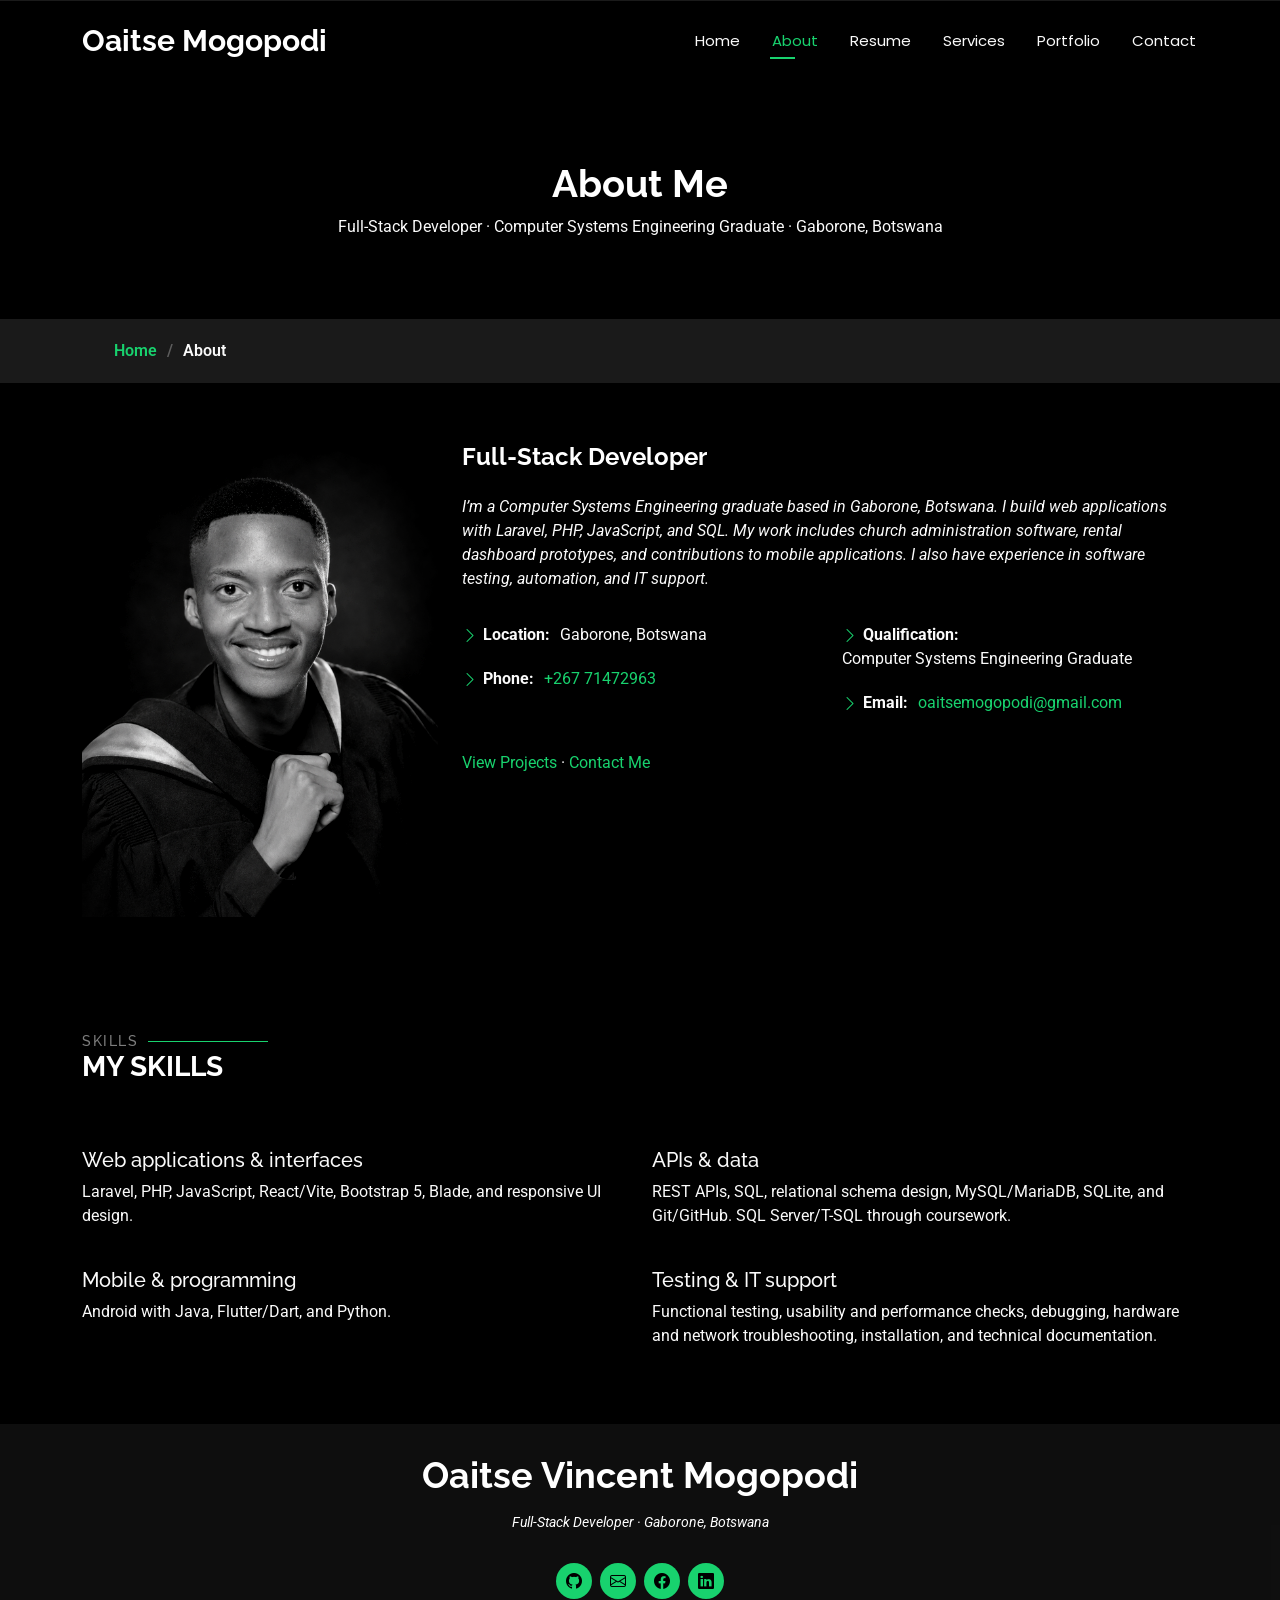
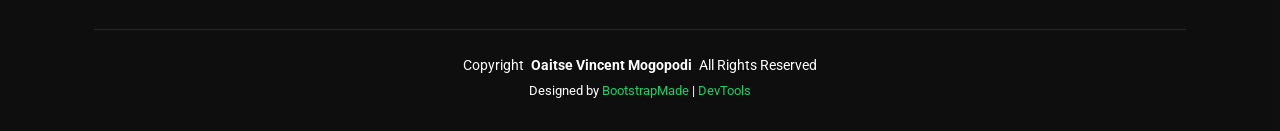
==== about.html @ 15a84e5a "first commit" ====
<!DOCTYPE html>
<html lang="en">

<head>
  <meta charset="utf-8">
  <meta content="width=device-width, initial-scale=1.0" name="viewport">
  <title>about | Oaitse Vincent Mogopodi</title>
  <meta name="description" content="Oaitse Vincent Mogopodi, Full-Stack Developer and Computer Systems Engineering Graduate in Gaborone, Botswana. Explore web applications, mobile contributions, testing, automation, and IT support.">
  <meta property="og:title" content="Oaitse Vincent Mogopodi | Full-Stack Developer">
  <meta property="og:type" content="website">

  <!-- Favicons -->
  <link href="assets/img/favicon.png" rel="icon">
  <link href="assets/img/apple-touch-icon.png" rel="apple-touch-icon">

  <!-- Fonts -->
  <link href="https://fonts.googleapis.com" rel="preconnect">
  <link href="https://fonts.gstatic.com" rel="preconnect" crossorigin>
  <link href="https://fonts.googleapis.com/css2?family=Roboto:ital,wght@0,100;0,300;0,400;0,500;0,700;0,900;1,100;1,300;1,400;1,500;1,700;1,900&family=Poppins:ital,wght@0,100;0,200;0,300;0,400;0,500;0,600;0,700;0,800;0,900;1,100;1,200;1,300;1,400;1,500;1,600;1,700;1,800;1,900&family=Raleway:ital,wght@0,100;0,200;0,300;0,400;0,500;0,600;0,700;0,800;0,900;1,100;1,200;1,300;1,400;1,500;1,600;1,700;1,800;1,900&display=swap" rel="stylesheet">

  <!-- Vendor CSS Files -->
  <link href="assets/vendor/bootstrap/css/bootstrap.min.css" rel="stylesheet">
  <link href="assets/vendor/bootstrap-icons/bootstrap-icons.css" rel="stylesheet">
  <link href="assets/vendor/aos/aos.css" rel="stylesheet">
  <link href="assets/vendor/swiper/swiper-bundle.min.css" rel="stylesheet">
  <link href="assets/vendor/glightbox/css/glightbox.min.css" rel="stylesheet">

  <!-- Main CSS File -->
  <link href="assets/css/main.css" rel="stylesheet">

  <!-- =======================================================
  * Template Name: Personal
  * Template URL: https://bootstrapmade.com/personal-free-resume-bootstrap-template/
  * Updated: Mar 05 2025 with Bootstrap v5.3.3
  * Author: BootstrapMade.com
  * License: https://bootstrapmade.com/license/
  ======================================================== -->
  <link href="assets/css/personalisation.css" rel="stylesheet">
</head>

<body class="about-page">

  <header id="header" class="header d-flex align-items-center fixed-top">
    <div class="container-fluid container-xl position-relative d-flex align-items-center justify-content-between">

      <a href="index.html" class="logo d-flex align-items-center">
        <!-- Uncomment the line below if you also wish to use an image logo -->
        <!-- <img src="assets/img/logo.webp" alt=""> -->
        <span class="sitename">Oaitse Mogopodi</span>
      </a>

      <nav id="navmenu" class="navmenu" aria-label="Main navigation">
        <ul id="main-navigation">
          <li><a href="index.html">Home</a></li>
          <li><a href="about.html" class="active">About</a></li>
          <li><a href="resume.html">Resume</a></li>
          <li><a href="services.html">Services</a></li>
          <li><a href="portfolio.html">Portfolio</a></li>
          <li><a href="contact.html">Contact</a></li>
        </ul>
        <button type="button" class="mobile-nav-toggle d-xl-none bi bi-list" aria-label="Toggle navigation" aria-expanded="false" aria-controls="main-navigation"></button>
      </nav>

    </div>
  </header>

  <main id="main" class="main" tabindex="-1">

    <!-- Page Title -->
    <div class="page-title" data-aos="fade">
      <div class="heading">
        <div class="container">
          <div class="row d-flex justify-content-center text-center">
            <div class="col-lg-8">
              <h1>About Me</h1>
              <p class="mb-0">Full-Stack Developer · Computer Systems Engineering Graduate · Gaborone, Botswana</p>
            </div>
          </div>
        </div>
      </div>
      <nav class="breadcrumbs">
        <div class="container">
          <ol>
            <li><a href="index.html">Home</a></li>
            <li class="current">About</li>
          </ol>
        </div>
      </nav>
    </div><!-- End Page Title -->

    <!-- About Section -->
    <section id="about" class="about section">
<div class="container" data-aos="fade-up" data-aos-delay="100"><div class="row gy-4 justify-content-center"><div class="col-lg-4"><img src="assets/img/oaitse-graduation.png" class="img-fluid" alt="Oaitse Vincent Mogopodi in graduation attire" width="1086" height="1448"></div><div class="col-lg-8 content"><h2>Full-Stack Developer</h2><p class="fst-italic py-3">I’m a Computer Systems Engineering graduate based in Gaborone, Botswana. I build web applications with Laravel, PHP, JavaScript, and SQL. My work includes church administration software, rental dashboard prototypes, and contributions to mobile applications. I also have experience in software testing, automation, and IT support.</p><div class="row"><div class="col-lg-6"><ul><li><i class="bi bi-chevron-right"></i><strong>Location:</strong> Gaborone, Botswana</li><li><i class="bi bi-chevron-right"></i><strong>Phone:</strong> <a href="tel:+26771472963">+267 71472963</a></li></ul></div><div class="col-lg-6"><ul><li><i class="bi bi-chevron-right"></i><strong>Qualification:</strong> Computer Systems Engineering Graduate</li><li><i class="bi bi-chevron-right"></i><strong>Email:</strong> <a href="mailto:oaitsemogopodi@gmail.com">oaitsemogopodi@gmail.com</a></li></ul></div></div><p class="py-3"><a href="portfolio.html">View Projects</a> · <a href="contact.html">Contact Me</a></p></div></div></div>
    </section><!-- /About Section -->

    <!-- Stats Section -->
    <!-- /Stats Section -->

    <!-- Skills Section -->
    <section id="skills" class="skills section">
<div class="container section-title" data-aos="fade-up"><h2>Skills</h2><div><span>My</span> <span class="description-title">Skills</span></div></div><div class="container" data-aos="fade-up" data-aos-delay="100"><div class="row skills-content gy-4"><div class="col-lg-6"><h3 class="h5">Web applications & interfaces</h3><p>Laravel, PHP, JavaScript, React/Vite, Bootstrap 5, Blade, and responsive UI design.</p></div><div class="col-lg-6"><h3 class="h5">APIs & data</h3><p>REST APIs, SQL, relational schema design, MySQL/MariaDB, SQLite, and Git/GitHub. SQL Server/T-SQL through coursework.</p></div><div class="col-lg-6"><h3 class="h5">Mobile & programming</h3><p>Android with Java, Flutter/Dart, and Python.</p></div><div class="col-lg-6"><h3 class="h5">Testing & IT support</h3><p>Functional testing, usability and performance checks, debugging, hardware and network troubleshooting, installation, and technical documentation.</p></div></div></div>
    </section><!-- /Skills Section -->

    <!-- Interests Section -->
    <!-- /Interests Section -->

    <!-- Testimonials Section -->
    <!-- /Testimonials Section -->

  </main>

  <footer id="footer" class="footer dark-background">
    <div class="container">
      <h3 class="sitename">Oaitse Vincent Mogopodi</h3>
      <p>Full-Stack Developer · Gaborone, Botswana</p>
      <div class="social-links d-flex justify-content-center"><a href="https://github.com/oaitsemogopodi" aria-label="GitHub"><i class="bi bi-github" aria-hidden="true"></i></a>
<a href="mailto:oaitsemogopodi@gmail.com" aria-label="Email Oaitse"><i class="bi bi-envelope" aria-hidden="true"></i></a>
<a href="https://www.facebook.com/oaitsetheboy.mogopodi/" aria-label="Facebook"><i class="bi bi-facebook" aria-hidden="true"></i></a>
<a href="https://www.linkedin.com/in/oaitse-vincent-mogopodi-698320246/" aria-label="LinkedIn"><i class="bi bi-linkedin" aria-hidden="true"></i></a></div>
      <div class="container">
        <div class="copyright">
          <span>Copyright</span> <strong class="px-1 sitename">Oaitse Vincent Mogopodi</strong> <span>All Rights Reserved</span>
        </div>
        <div class="credits">
          <!-- All the links in the footer should remain intact. -->
          <!-- You can delete the links only if you've purchased the pro version. -->
          <!-- Licensing information: https://bootstrapmade.com/license/ -->
          <!-- Purchase the pro version with working PHP/AJAX contact form: [buy-url] -->
          Designed by <a href="https://bootstrapmade.com/">BootstrapMade</a> | <a href="https://bootstrapmade.com/tools/">DevTools</a>
        </div>
      </div>
    </div>
  </footer>

  <!-- Scroll Top -->
  <a href="#main" aria-label="Back to top" id="scroll-top" class="scroll-top d-flex align-items-center justify-content-center"><i class="bi bi-arrow-up-short"></i></a>

  <!-- Preloader -->
  <div id="preloader"></div>

  <!-- Vendor JS Files -->
  <script src="assets/vendor/bootstrap/js/bootstrap.bundle.min.js"></script>
  <script src="assets/vendor/php-email-form/validate.js"></script>
  <script src="assets/vendor/aos/aos.js"></script>
  <script src="assets/vendor/typed.js/typed.umd.js"></script>
  <script src="assets/vendor/purecounter/purecounter_vanilla.js"></script>
  <script src="assets/vendor/waypoints/noframework.waypoints.js"></script>
  <script src="assets/vendor/swiper/swiper-bundle.min.js"></script>
  <script src="assets/vendor/glightbox/js/glightbox.min.js"></script>
  <script src="assets/vendor/imagesloaded/imagesloaded.pkgd.min.js"></script>
  <script src="assets/vendor/isotope-layout/isotope.pkgd.min.js"></script>

  <!-- Main JS File -->
  <script src="assets/js/main.js"></script>
  <script src="assets/js/personalisation.js"></script>

</body>

</html>
---- assets/css/main.css ----
/**
* Template Name: Personal
* Template URL: https://bootstrapmade.com/personal-free-resume-bootstrap-template/
* Updated: Mar 05 2025 with Bootstrap v5.3.3
* Author: BootstrapMade.com
* License: https://bootstrapmade.com/license/
*/

/*--------------------------------------------------------------
# Font & Color Variables
# Help: https://bootstrapmade.com/color-system/
--------------------------------------------------------------*/
/* Fonts */
:root {
  --default-font: "Roboto",  system-ui, -apple-system, "Segoe UI", Roboto, "Helvetica Neue", Arial, "Noto Sans", "Liberation Sans", sans-serif, "Apple Color Emoji", "Segoe UI Emoji", "Segoe UI Symbol", "Noto Color Emoji";
  --heading-font: "Raleway",  sans-serif;
  --nav-font: "Poppins",  sans-serif;
}

/* Global Colors - The following color variables are used throughout the website. Updating them here will change the color scheme of the entire website */
:root { 
  --background-color: #000000; /* Background color for the entire website, including individual sections */
  --default-color: #fafafa; /* Default color used for the majority of the text content across the entire website */
  --heading-color: #ffffff; /* Color for headings, subheadings and title throughout the website */
  --accent-color: #18d26e; /* Accent color that represents your brand on the website. It's used for buttons, links, and other elements that need to stand out */
  --surface-color: #1a1a1a; /* The surface color is used as a background of boxed elements within sections, such as cards, icon boxes, or other elements that require a visual separation from the global background. */
  --contrast-color: #000000; /* Contrast color for text, ensuring readability against backgrounds of accent, heading, or default colors. */
}

/* Nav Menu Colors - The following color variables are used specifically for the navigation menu. They are separate from the global colors to allow for more customization options */
:root {
  --nav-color: #fafafa;  /* The default color of the main navmenu links */
  --nav-hover-color: #18d26e; /* Applied to main navmenu links when they are hovered over or active */
  --nav-mobile-background-color: #1a1a1a; /* Used as the background color for mobile navigation menu */
  --nav-dropdown-background-color: #1a1a1a; /* Used as the background color for dropdown items that appear when hovering over primary navigation items */
  --nav-dropdown-color: #fafafa; /* Used for navigation links of the dropdown items in the navigation menu. */
  --nav-dropdown-hover-color: #18d26e; /* Similar to --nav-hover-color, this color is applied to dropdown navigation links when they are hovered over. */
}

/* Color Presets - These classes override global colors when applied to any section or element, providing reuse of the sam color scheme. */

.light-background {
  --background-color: #1a1a1a;
  --surface-color: #343434;
}

.dark-background {
  --background-color: rgba(15, 15, 15, 0.975);
  --default-color: #ffffff;
  --heading-color: #ffffff;
  --surface-color: #292929f9;
  --contrast-color: #000000;
}

/* Smooth scroll */
:root {
  scroll-behavior: smooth;
}

/*--------------------------------------------------------------
# General Styling & Shared Classes
--------------------------------------------------------------*/
body {
  color: var(--default-color);
  background-color: var(--background-color);
  font-family: var(--default-font);
}

a {
  color: var(--accent-color);
  text-decoration: none;
  transition: 0.3s;
}

a:hover {
  color: color-mix(in srgb, var(--accent-color), transparent 25%);
  text-decoration: none;
}

h1,
h2,
h3,
h4,
h5,
h6 {
  color: var(--heading-color);
  font-family: var(--heading-font);
}

/* PHP Email Form Messages
------------------------------*/
.php-email-form .error-message {
  display: none;
  background: #df1529;
  color: #ffffff;
  text-align: left;
  padding: 15px;
  margin-bottom: 24px;
  font-weight: 600;
}

.php-email-form .sent-message {
  display: none;
  color: #ffffff;
  background: #059652;
  text-align: center;
  padding: 15px;
  margin-bottom: 24px;
  font-weight: 600;
}

.php-email-form .loading {
  display: none;
  background: var(--surface-color);
  text-align: center;
  padding: 15px;
  margin-bottom: 24px;
}

.php-email-form .loading:before {
  content: "";
  display: inline-block;
  border-radius: 50%;
  width: 24px;
  height: 24px;
  margin: 0 10px -6px 0;
  border: 3px solid var(--accent-color);
  border-top-color: var(--surface-color);
  animation: php-email-form-loading 1s linear infinite;
}

@keyframes php-email-form-loading {
  0% {
    transform: rotate(0deg);
  }

  100% {
    transform: rotate(360deg);
  }
}

/*--------------------------------------------------------------
# Global Header
--------------------------------------------------------------*/
.header {
  --background-color: rgba(0, 0, 0, 0);
  color: var(--default-color);
  background-color: var(--background-color);
  padding: 15px 0;
  transition: all 0.5s;
  z-index: 997;
}

.header .logo {
  line-height: 1;
}

.header .logo img {
  max-height: 32px;
  margin-right: 8px;
}

.header .logo h1 {
  font-size: 30px;
  margin: 0;
  font-weight: 700;
  color: var(--heading-color);
}

.scrolled .header {
  box-shadow: 0px 0 18px rgba(0, 0, 0, 0.1);
}

/* Global Header on Scroll
------------------------------*/
.scrolled .header {
  --background-color: rgba(0, 0, 0, 0.8);
}

/*--------------------------------------------------------------
# Navigation Menu
--------------------------------------------------------------*/
/* Desktop Navigation */
@media (min-width: 1200px) {
  .navmenu {
    padding: 0;
  }

  .navmenu ul {
    margin: 0;
    padding: 0;
    display: flex;
    list-style: none;
    align-items: center;
  }

  .navmenu li {
    position: relative;
  }

  .navmenu>ul>li {
    white-space: nowrap;
    padding: 15px 14px;
  }

  .navmenu>ul>li:last-child {
    padding-right: 0;
  }

  .navmenu a,
  .navmenu a:focus {
    color: var(--nav-color);
    font-size: 15px;
    padding: 0 2px;
    font-family: var(--nav-font);
    font-weight: 400;
    display: flex;
    align-items: center;
    justify-content: space-between;
    white-space: nowrap;
    transition: 0.3s;
    position: relative;
  }

  .navmenu a i,
  .navmenu a:focus i {
    font-size: 12px;
    line-height: 0;
    margin-left: 5px;
    transition: 0.3s;
  }

  .navmenu>ul>li>a:before {
    content: "";
    position: absolute;
    height: 2px;
    bottom: -6px;
    left: 0;
    background-color: var(--nav-hover-color);
    visibility: hidden;
    width: 0px;
    transition: all 0.3s ease-in-out 0s;
  }

  .navmenu a:hover:before,
  .navmenu li:hover>a:before,
  .navmenu .active:before {
    visibility: visible;
    width: 25px;
  }

  .navmenu li:hover>a,
  .navmenu .active,
  .navmenu .active:focus {
    color: var(--nav-hover-color);
  }

  .navmenu .dropdown ul {
    margin: 0;
    padding: 10px 0;
    background: var(--nav-dropdown-background-color);
    display: block;
    position: absolute;
    visibility: hidden;
    left: 14px;
    top: 130%;
    opacity: 0;
    transition: 0.3s;
    border-radius: 4px;
    z-index: 99;
    box-shadow: 0px 0px 30px rgba(0, 0, 0, 0.1);
  }

  .navmenu .dropdown ul li {
    min-width: 200px;
  }

  .navmenu .dropdown ul a {
    padding: 10px 20px;
    font-size: 15px;
    text-transform: none;
    color: var(--nav-dropdown-color);
  }

  .navmenu .dropdown ul a i {
    font-size: 12px;
  }

  .navmenu .dropdown ul a:hover,
  .navmenu .dropdown ul .active:hover,
  .navmenu .dropdown ul li:hover>a {
    color: var(--nav-dropdown-hover-color);
  }

  .navmenu .dropdown:hover>ul {
    opacity: 1;
    top: 100%;
    visibility: visible;
  }

  .navmenu .dropdown .dropdown ul {
    top: 0;
    left: -90%;
    visibility: hidden;
  }

  .navmenu .dropdown .dropdown:hover>ul {
    opacity: 1;
    top: 0;
    left: -100%;
    visibility: visible;
  }
}

/* Mobile Navigation */
@media (max-width: 1199px) {
  .mobile-nav-toggle {
    color: var(--nav-color);
    font-size: 28px;
    line-height: 0;
    margin-right: 10px;
    cursor: pointer;
    transition: color 0.3s;
  }

  .navmenu {
    padding: 0;
    z-index: 9997;
  }

  .navmenu ul {
    display: none;
    list-style: none;
    position: absolute;
    inset: 60px 20px 20px 20px;
    padding: 10px 0;
    margin: 0;
    border-radius: 6px;
    background-color: var(--nav-mobile-background-color);
    border: 1px solid color-mix(in srgb, var(--default-color), transparent 90%);
    box-shadow: none;
    overflow-y: auto;
    transition: 0.3s;
    z-index: 9998;
  }

  .navmenu a,
  .navmenu a:focus {
    color: var(--nav-dropdown-color);
    padding: 10px 20px;
    font-family: var(--nav-font);
    font-size: 17px;
    font-weight: 500;
    display: flex;
    align-items: center;
    justify-content: space-between;
    white-space: nowrap;
    transition: 0.3s;
  }

  .navmenu a i,
  .navmenu a:focus i {
    font-size: 12px;
    line-height: 0;
    margin-left: 5px;
    width: 30px;
    height: 30px;
    display: flex;
    align-items: center;
    justify-content: center;
    border-radius: 50%;
    transition: 0.3s;
    background-color: color-mix(in srgb, var(--accent-color), transparent 90%);
  }

  .navmenu a i:hover,
  .navmenu a:focus i:hover {
    background-color: var(--accent-color);
    color: var(--contrast-color);
  }

  .navmenu a:hover,
  .navmenu .active,
  .navmenu .active:focus {
    color: var(--nav-dropdown-hover-color);
  }

  .navmenu .active i,
  .navmenu .active:focus i {
    background-color: var(--accent-color);
    color: var(--contrast-color);
    transform: rotate(180deg);
  }

  .navmenu .dropdown ul {
    position: static;
    display: none;
    z-index: 99;
    padding: 10px 0;
    margin: 10px 20px;
    background-color: var(--nav-dropdown-background-color);
    transition: all 0.5s ease-in-out;
  }

  .navmenu .dropdown ul ul {
    background-color: rgba(33, 37, 41, 0.1);
  }

  .navmenu .dropdown>.dropdown-active {
    display: block;
    background-color: rgba(33, 37, 41, 0.03);
  }

  .mobile-nav-active {
    overflow: hidden;
  }

  .mobile-nav-active .mobile-nav-toggle {
    color: #fff;
    position: absolute;
    font-size: 32px;
    top: 15px;
    right: 15px;
    margin-right: 0;
    z-index: 9999;
  }

  .mobile-nav-active .navmenu {
    position: fixed;
    overflow: hidden;
    inset: 0;
    background: rgba(33, 37, 41, 0.8);
    transition: 0.3s;
  }

  .mobile-nav-active .navmenu>ul {
    display: block;
  }
}

/*--------------------------------------------------------------
# Global Footer
--------------------------------------------------------------*/
.footer {
  color: var(--default-color);
  background-color: var(--background-color);
  font-size: 14px;
  text-align: center;
  padding: 30px 0;
  position: relative;
}

.footer h3 {
  font-size: 36px;
  font-weight: 700;
  position: relative;
  padding: 0;
  margin: 0 0 15px 0;
}

.footer p {
  font-size: 15;
  font-style: italic;
  padding: 0;
  margin: 0 0 30px 0;
}

.footer .social-links {
  margin: 0 0 30px 0;
}

.footer .social-links a {
  font-size: 16px;
  display: flex;
  align-items: center;
  justify-content: center;
  background: var(--accent-color);
  color: var(--contrast-color);
  line-height: 1;
  margin: 0 4px;
  border-radius: 50%;
  text-align: center;
  width: 36px;
  height: 36px;
  transition: 0.3s;
}

.footer .social-links a:hover {
  background: color-mix(in srgb, var(--accent-color), transparent 20%);
  text-decoration: none;
}

.footer .copyright {
  padding-top: 25px;
  border-top: 1px solid color-mix(in srgb, var(--default-color), transparent 90%);
}

.footer .credits {
  font-size: 13px;
  padding-top: 5px;
}

/*--------------------------------------------------------------
# Preloader
--------------------------------------------------------------*/
#preloader {
  position: fixed;
  inset: 0;
  z-index: 999999;
  overflow: hidden;
  background: var(--background-color);
  transition: all 0.6s ease-out;
}

#preloader:before {
  content: "";
  position: fixed;
  top: calc(50% - 30px);
  left: calc(50% - 30px);
  border: 6px solid #ffffff;
  border-color: var(--accent-color) transparent var(--accent-color) transparent;
  border-radius: 50%;
  width: 60px;
  height: 60px;
  animation: animate-preloader 1.5s linear infinite;
}

@keyframes animate-preloader {
  0% {
    transform: rotate(0deg);
  }

  100% {
    transform: rotate(360deg);
  }
}

/*--------------------------------------------------------------
# Scroll Top Button
--------------------------------------------------------------*/
.scroll-top {
  position: fixed;
  visibility: hidden;
  opacity: 0;
  right: 15px;
  bottom: -15px;
  z-index: 99999;
  background-color: var(--accent-color);
  width: 44px;
  height: 44px;
  border-radius: 50px;
  transition: all 0.4s;
}

.scroll-top i {
  font-size: 24px;
  color: var(--contrast-color);
  line-height: 0;
}

.scroll-top:hover {
  background-color: color-mix(in srgb, var(--accent-color), transparent 20%);
  color: var(--contrast-color);
}

.scroll-top.active {
  visibility: visible;
  opacity: 1;
  bottom: 15px;
}

/*--------------------------------------------------------------
# Disable aos animation delay on mobile devices
--------------------------------------------------------------*/
@media screen and (max-width: 768px) {
  [data-aos-delay] {
    transition-delay: 0 !important;
  }
}

/*--------------------------------------------------------------
# Global Page Titles & Breadcrumbs
--------------------------------------------------------------*/
.page-title {
  color: var(--default-color);
  background-color: var(--background-color);
  position: relative;
}

.page-title .heading {
  padding: 160px 0 80px 0;
  border-top: 1px solid color-mix(in srgb, var(--default-color), transparent 90%);
}

.page-title .heading h1 {
  font-size: 38px;
  font-weight: 700;
}

.page-title nav {
  background-color: color-mix(in srgb, var(--default-color), transparent 90%);
  padding: 20px 0;
}

.page-title nav ol {
  display: flex;
  flex-wrap: wrap;
  list-style: none;
  margin: 0;
  font-size: 16px;
  font-weight: 600;
}

.page-title nav ol li+li {
  padding-left: 10px;
}

.page-title nav ol li+li::before {
  content: "/";
  display: inline-block;
  padding-right: 10px;
  color: color-mix(in srgb, var(--default-color), transparent 70%);
}

/*--------------------------------------------------------------
# Global Sections
--------------------------------------------------------------*/
section,
.section {
  color: var(--default-color);
  background-color: var(--background-color);
  padding: 60px 0;
  scroll-margin-top: 100px;
  overflow: clip;
}

@media (max-width: 1199px) {

  section,
  .section {
    scroll-margin-top: 66px;
  }
}

/*--------------------------------------------------------------
# Global Section Titles
--------------------------------------------------------------*/
.section-title {
  padding-bottom: 60px;
  position: relative;
}

.section-title h2 {
  font-size: 14px;
  font-weight: 500;
  padding: 0;
  line-height: 1px;
  margin: 0;
  letter-spacing: 1.5px;
  text-transform: uppercase;
  color: color-mix(in srgb, var(--default-color), transparent 50%);
  position: relative;
}

.section-title h2::after {
  content: "";
  width: 120px;
  height: 1px;
  display: inline-block;
  background: var(--accent-color);
  margin: 4px 10px;
}

.section-title div {
  color: var(--heading-color);
  margin: 0;
  margin: 0;
  font-size: 28px;
  font-weight: 700;
  text-transform: uppercase;
  font-family: var(--heading-font);
}

/*--------------------------------------------------------------
# Hero Section
--------------------------------------------------------------*/
.hero {
  width: 100%;
  min-height: 100vh;
  position: relative;
  padding: 80px 0;
  display: flex;
  align-items: center;
  justify-content: center;
}

.hero img {
  position: absolute;
  inset: 0;
  display: block;
  width: 100%;
  height: 100%;
  object-fit: cover;
  z-index: 1;
}

.hero .container {
  position: relative;
  z-index: 3;
}

.hero h2 {
  margin: 0;
  font-size: 64px;
  font-weight: 700;
}

.hero p {
  margin: 5px 0 0 0;
  font-size: 26px;
}

.hero p span {
  letter-spacing: 1px;
  border-bottom: 2px solid var(--accent-color);
}

.hero .social-links {
  margin-top: 25px;
}

.hero .social-links a {
  background-color: color-mix(in srgb, var(--default-color), transparent 90%);
  color: var(--default-color);
  font-size: 14px;
  width: 40px;
  height: 40px;
  border-radius: 50px;
  display: inline-flex;
  align-items: center;
  justify-content: center;
  margin-right: 20px;
  transition: 0.3s;
}

.hero .social-links a:hover {
  background-color: var(--accent-color);
}

@media (max-width: 768px) {
  .hero h2 {
    font-size: 32px;
  }

  .hero p {
    font-size: 20px;
  }
}

/*--------------------------------------------------------------
# About Section
--------------------------------------------------------------*/
.about .content h2 {
  font-weight: 700;
  font-size: 24px;
}

.about .content ul {
  list-style: none;
  padding: 0;
}

.about .content ul li {
  margin-bottom: 20px;
  display: flex;
  align-items: center;
}

.about .content ul strong {
  margin-right: 10px;
}

.about .content ul i {
  font-size: 16px;
  margin-right: 5px;
  color: var(--accent-color);
  line-height: 0;
}

/*--------------------------------------------------------------
# Stats Section
--------------------------------------------------------------*/
.stats i {
  background-color: var(--surface-color);
  color: var(--accent-color);
  box-shadow: 0px 2px 25px rgba(0, 0, 0, 0.1);
  width: 54px;
  height: 54px;
  font-size: 24px;
  border-radius: 50px;
  border: 2px solid var(--background-color);
  display: inline-flex;
  align-items: center;
  justify-content: center;
  position: relative;
  z-index: 1;
}

.stats .stats-item {
  background-color: var(--surface-color);
  margin-top: -27px;
  padding: 30px 30px 25px 30px;
  width: 100%;
  position: relative;
  text-align: center;
  box-shadow: 0px 2px 35px rgba(0, 0, 0, 0.1);
  border-radius: 4px;
  z-index: 0;
}

.stats .stats-item span {
  font-size: 36px;
  display: block;
  font-weight: 700;
  color: color-mix(in srgb, var(--default-color), transparent 20%);
}

.stats .stats-item p {
  padding: 0;
  margin: 0;
  font-family: var(--heading-font);
  font-size: 16px;
}

/*--------------------------------------------------------------
# Skills Section
--------------------------------------------------------------*/
.skills .progress {
  height: 60px;
  display: block;
  background: none;
  border-radius: 0;
}

.skills .progress .skill {
  color: var(--heading-color);
  padding: 0;
  margin: 0 0 6px 0;
  text-transform: uppercase;
  display: block;
  font-weight: 600;
  font-family: var(--heading-font);
}

.skills .progress .skill .val {
  float: right;
  font-style: normal;
}

.skills .progress-bar-wrap {
  background: color-mix(in srgb, var(--default-color), transparent 90%);
  height: 10px;
}

.skills .progress-bar {
  width: 1px;
  height: 10px;
  transition: 0.9s;
  background-color: var(--accent-color);
}

/*--------------------------------------------------------------
# Interests Section
--------------------------------------------------------------*/
.interests .features-item {
  background-color: var(--surface-color);
  display: flex;
  align-items: center;
  padding: 20px;
  transition: 0.3s;
  border: 1px solid color-mix(in srgb, var(--default-color), transparent 90%);
  position: relative;
}

.interests .features-item i {
  font-size: 32px;
  padding-right: 10px;
  line-height: 0;
}

.interests .features-item h3 {
  font-weight: 700;
  margin: 0;
  padding: 0;
  line-height: 1;
  font-size: 16px;
}

.interests .features-item h3 a {
  color: var(--heading-color);
  transition: 0.3s;
}

.interests .features-item:hover {
  border-color: var(--accent-color);
}

.interests .features-item:hover h3 a {
  color: var(--accent-color);
}

/*--------------------------------------------------------------
# Testimonials Section
--------------------------------------------------------------*/
.testimonials .testimonials-carousel,
.testimonials .testimonials-slider {
  overflow: hidden;
}

.testimonials .testimonial-item {
  box-sizing: content-box;
  min-height: 320px;
}

.testimonials .testimonial-item .testimonial-img {
  width: 90px;
  border-radius: 50%;
  margin: -40px 0 0 40px;
  position: relative;
  z-index: 2;
  border: 6px solid var(--background-color);
}

.testimonials .testimonial-item h3 {
  font-size: 18px;
  font-weight: bold;
  margin: 10px 0 5px 45px;
}

.testimonials .testimonial-item h4 {
  font-size: 14px;
  color: color-mix(in srgb, var(--default-color), transparent 20%);
  margin: 0 0 0 45px;
}

.testimonials .testimonial-item .quote-icon-left,
.testimonials .testimonial-item .quote-icon-right {
  color: color-mix(in srgb, var(--accent-color), transparent 50%);
  font-size: 26px;
  line-height: 0;
}

.testimonials .testimonial-item .quote-icon-left {
  display: inline-block;
  left: -5px;
  position: relative;
}

.testimonials .testimonial-item .quote-icon-right {
  display: inline-block;
  right: -5px;
  position: relative;
  top: 10px;
  transform: scale(-1, -1);
}

.testimonials .testimonial-item p {
  font-style: italic;
  margin: 0 15px 0 15px;
  padding: 20px 20px 60px 20px;
  background: var(--surface-color);
  border-radius: 6px;
  position: relative;
  z-index: 1;
}

.testimonials .swiper-wrapper {
  height: auto;
}

.testimonials .swiper-pagination {
  margin-top: 20px;
  position: relative;
}

.testimonials .swiper-pagination .swiper-pagination-bullet {
  width: 12px;
  height: 12px;
  background-color: var(--background-color);
  opacity: 1;
  border: 1px solid var(--accent-color);
}

.testimonials .swiper-pagination .swiper-pagination-bullet-active {
  background-color: var(--accent-color);
}

/*--------------------------------------------------------------
# Resume Section
--------------------------------------------------------------*/
.resume .resume-title {
  color: var(--heading-color);
  font-size: 26px;
  font-weight: 700;
  margin-top: 20px;
  margin-bottom: 20px;
}

.resume .resume-item {
  padding: 0 0 20px 20px;
  margin-top: -2px;
  border-left: 2px solid var(--accent-color);
  position: relative;
}

.resume .resume-item h4 {
  line-height: 18px;
  font-size: 18px;
  font-weight: 600;
  text-transform: uppercase;
  color: color-mix(in srgb, var(--default-color), transparent 20%);
  margin-bottom: 10px;
}

.resume .resume-item h5 {
  font-size: 16px;
  padding: 5px 15px;
  display: inline-block;
  font-weight: 600;
  margin-bottom: 10px;
}

.resume .resume-item ul {
  padding-left: 20px;
}

.resume .resume-item ul li {
  padding-bottom: 10px;
}

.resume .resume-item:last-child {
  padding-bottom: 0;
}

.resume .resume-item::before {
  content: "";
  position: absolute;
  width: 16px;
  height: 16px;
  border-radius: 50px;
  left: -9px;
  top: 0;
  background: var(--background-color);
  border: 2px solid var(--accent-color);
}

/*--------------------------------------------------------------
# Services Section
--------------------------------------------------------------*/
.services .service-item {
  background-color: var(--surface-color);
  text-align: center;
  padding: 80px 20px;
  transition: all ease-in-out 0.3s;
  height: 100%;
}

.services .service-item .icon {
  margin: 0 auto;
  width: 64px;
  height: 64px;
  background: var(--accent-color);
  border-radius: 4px;
  display: flex;
  align-items: center;
  justify-content: center;
  margin-bottom: 20px;
  transition: 0.3s;
  transform-style: preserve-3d;
}

.services .service-item .icon i {
  color: var(--contrast-color);
  font-size: 28px;
  transition: ease-in-out 0.3s;
}

.services .service-item .icon::before {
  position: absolute;
  content: "";
  left: -8px;
  top: -8px;
  height: 100%;
  width: 100%;
  background: color-mix(in srgb, var(--accent-color), transparent 80%);
  border-radius: 5px;
  transition: all 0.3s ease-out 0s;
  transform: translateZ(-1px);
}

.services .service-item h3 {
  font-weight: 700;
  margin: 10px 0 15px 0;
  font-size: 22px;
}

.services .service-item p {
  line-height: 24px;
  font-size: 14px;
  margin-bottom: 0;
}

.services .service-item:hover {
  background: var(--accent-color);
  border-color: var(--accent-color);
}

.services .service-item:hover .icon {
  background: var(--surface-color);
}

.services .service-item:hover .icon i {
  color: var(--accent-color);
}

.services .service-item:hover .icon::before {
  background: color-mix(in srgb, var(--background-color), transparent 70%);
}

.services .service-item:hover h3,
.services .service-item:hover p {
  color: var(--contrast-color);
}

/*--------------------------------------------------------------
# Service Details Section
--------------------------------------------------------------*/
.service-details .services-list {
  background-color: var(--surface-color);
  padding: 10px 30px;
  border: 1px solid color-mix(in srgb, var(--default-color), transparent 90%);
  margin-bottom: 20px;
}

.service-details .services-list a {
  display: block;
  line-height: 1;
  padding: 8px 0 8px 15px;
  border-left: 3px solid color-mix(in srgb, var(--default-color), transparent 70%);
  margin: 20px 0;
  color: color-mix(in srgb, var(--default-color), transparent 20%);
  transition: 0.3s;
}

.service-details .services-list a.active {
  color: var(--heading-color);
  font-weight: 700;
  border-color: var(--accent-color);
}

.service-details .services-list a:hover {
  border-color: var(--accent-color);
}

.service-details .services-img {
  margin-bottom: 20px;
}

.service-details h3 {
  font-size: 26px;
  font-weight: 700;
}

.service-details h4 {
  font-size: 20px;
  font-weight: 700;
}

.service-details p {
  font-size: 15px;
}

.service-details ul {
  list-style: none;
  padding: 0;
  font-size: 15px;
}

.service-details ul li {
  padding: 5px 0;
  display: flex;
  align-items: center;
}

.service-details ul i {
  font-size: 20px;
  margin-right: 8px;
  color: var(--accent-color);
}

/*--------------------------------------------------------------
# Portfolio Section
--------------------------------------------------------------*/
.portfolio .portfolio-filters {
  padding: 0;
  margin: 0 auto 20px auto;
  list-style: none;
  text-align: center;
}

.portfolio .portfolio-filters li {
  cursor: pointer;
  display: inline-block;
  padding: 0;
  font-size: 18px;
  font-weight: 500;
  margin: 0 10px;
  line-height: 1;
  margin-bottom: 5px;
  transition: all 0.3s ease-in-out;
}

.portfolio .portfolio-filters li:hover,
.portfolio .portfolio-filters li.filter-active {
  color: var(--accent-color);
}

.portfolio .portfolio-filters li:first-child {
  margin-left: 0;
}

.portfolio .portfolio-filters li:last-child {
  margin-right: 0;
}

@media (max-width: 575px) {
  .portfolio .portfolio-filters li {
    font-size: 14px;
    margin: 0 5px;
  }
}

.portfolio .portfolio-content {
  position: relative;
  overflow: hidden;
}

.portfolio .portfolio-content img {
  transition: 0.3s;
}

.portfolio .portfolio-content .portfolio-info {
  opacity: 0;
  position: absolute;
  inset: 0;
  z-index: 3;
  transition: all ease-in-out 0.3s;
  background: rgba(0, 0, 0, 0.6);
  padding: 15px;
}

.portfolio .portfolio-content .portfolio-info h4 {
  font-size: 14px;
  padding: 5px 10px;
  font-weight: 400;
  color: #ffffff;
  display: inline-block;
  background-color: var(--accent-color);
}

.portfolio .portfolio-content .portfolio-info p {
  position: absolute;
  bottom: 10px;
  text-align: center;
  display: inline-block;
  left: 0;
  right: 0;
  font-size: 16px;
  font-weight: 600;
  color: rgba(255, 255, 255, 0.8);
}

.portfolio .portfolio-content .portfolio-info .preview-link,
.portfolio .portfolio-content .portfolio-info .details-link {
  position: absolute;
  left: calc(50% - 40px);
  font-size: 26px;
  top: calc(50% - 14px);
  color: #fff;
  transition: 0.3s;
  line-height: 1.2;
}

.portfolio .portfolio-content .portfolio-info .preview-link:hover,
.portfolio .portfolio-content .portfolio-info .details-link:hover {
  color: var(--accent-color);
}

.portfolio .portfolio-content .portfolio-info .details-link {
  left: 50%;
  font-size: 34px;
  line-height: 0;
}

.portfolio .portfolio-content:hover .portfolio-info {
  opacity: 1;
}

.portfolio .portfolio-content:hover img {
  transform: scale(1.1);
}

/*--------------------------------------------------------------
# Portfolio Details Section
--------------------------------------------------------------*/
.portfolio-details .portfolio-details-slider img {
  width: 100%;
}

.portfolio-details .portfolio-details-slider .swiper-pagination {
  margin-top: 20px;
  position: relative;
}

.portfolio-details .portfolio-details-slider .swiper-pagination .swiper-pagination-bullet {
  width: 12px;
  height: 12px;
  background-color: color-mix(in srgb, var(--default-color), transparent 85%);
  opacity: 1;
}

.portfolio-details .portfolio-details-slider .swiper-pagination .swiper-pagination-bullet-active {
  background-color: var(--accent-color);
}

.portfolio-details .portfolio-info {
  background-color: var(--surface-color);
  padding: 30px;
  box-shadow: 0px 0 30px rgba(0, 0, 0, 0.1);
}

.portfolio-details .portfolio-info h3 {
  font-size: 22px;
  font-weight: 700;
  margin-bottom: 20px;
  padding-bottom: 20px;
  border-bottom: 1px solid color-mix(in srgb, var(--default-color), transparent 85%);
}

.portfolio-details .portfolio-info ul {
  list-style: none;
  padding: 0;
  font-size: 15px;
}

.portfolio-details .portfolio-info ul li+li {
  margin-top: 10px;
}

.portfolio-details .portfolio-description {
  padding-top: 30px;
}

.portfolio-details .portfolio-description h2 {
  font-size: 26px;
  font-weight: 700;
  margin-bottom: 20px;
}

.portfolio-details .portfolio-description p {
  padding: 0;
  color: color-mix(in srgb, var(--default-color), transparent 30%);
}

/*--------------------------------------------------------------
# Starter Section Section
--------------------------------------------------------------*/
.starter-section {
  /* Add your styles here */
}

/*--------------------------------------------------------------
# Contact Section
--------------------------------------------------------------*/
.contact .info-item {
  box-shadow: 0px 0px 20px rgba(0, 0, 0, 0.1);
  padding: 20px 30px;
}

.contact .info-item .icon {
  color: var(--contrast-color);
  background-color: var(--accent-color);
  width: 56px;
  height: 56px;
  font-size: 24px;
  display: flex;
  justify-content: center;
  align-items: center;
  transition: all 0.3s ease-in-out;
  border-radius: 50%;
  margin-right: 15px;
}

.contact .info-item h3 {
  font-size: 18px;
  font-weight: 700;
  margin: 0 0 2px 0;
}

.contact .info-item p {
  padding: 0;
  margin-bottom: 0;
  font-size: 14px;
}

.contact .info-item .social-links a {
  font-size: 24px;
  display: inline-block;
  line-height: 1;
  margin: 4px 6px 0 0;
  transition: 0.3s;
  color: color-mix(in srgb, var(--default-color), transparent 50%);
}

.contact .info-item .social-links a:hover {
  color: var(--accent-color);
}

.contact .php-email-form {
  box-shadow: 0px 0px 20px rgba(0, 0, 0, 0.1);
  padding: 30px;
  margin-top: 30px;
}

@media (max-width: 575px) {
  .contact .php-email-form {
    padding: 20px;
  }
}

.contact .php-email-form input[type=text],
.contact .php-email-form input[type=email],
.contact .php-email-form textarea {
  color: var(--default-color);
  background-color: color-mix(in srgb, var(--background-color), transparent 50%);
  border-color: color-mix(in srgb, var(--default-color), transparent 80%);
  font-size: 14px;
  padding: 10px 15px;
  box-shadow: none;
  border-radius: 0;
}

.contact .php-email-form input[type=text]:focus,
.contact .php-email-form input[type=email]:focus,
.contact .php-email-form textarea:focus {
  border-color: var(--accent-color);
}

.contact .php-email-form input[type=text]::placeholder,
.contact .php-email-form input[type=email]::placeholder,
.contact .php-email-form textarea::placeholder {
  color: color-mix(in srgb, var(--default-color), transparent 70%);
}

.contact .php-email-form button[type=submit] {
  color: var(--contrast-color);
  background: var(--accent-color);
  border: 0;
  padding: 10px 30px;
  transition: 0.4s;
  border-radius: 50px;
}

.contact .php-email-form button[type=submit]:hover {
  background: color-mix(in srgb, var(--accent-color), transparent 20%);
}
---- assets/css/personalisation.css ----
/* Small content-fitting adjustments; original template rules remain intact. */
.header .logo .sitename {font-size:30px;font-family:var(--heading-font);font-weight:700;color:var(--heading-color)}
.mobile-nav-toggle {border:0;background:transparent;padding:6px}
.hero .hero-name {font-size:clamp(36px,4.5vw,64px);font-weight:700;max-width:650px;margin:0}
.hero {overflow:hidden;background:#0b0b0b url('../img/hero-bg.jpg') center/cover no-repeat}
/* Keep the demo's staircase texture; conceal its stock portrait behind ours. */
.hero::after {content:'';position:absolute;inset:0;z-index:0;background:linear-gradient(90deg,transparent 40%,#0b0b0b 65%)}
.hero>img {left:auto;right:0;top:-3%;bottom:auto;width:54%;height:125%;object-position:50% 20%;filter:brightness(.9) contrast(1.22);mask-image:linear-gradient(90deg,transparent,#000 18%);-webkit-mask-image:linear-gradient(90deg,transparent,#000 18%)}
.hero::before {content:'';position:absolute;inset:0;z-index:2;background:linear-gradient(90deg,#0003 30%,#0b0b0b66 48%,transparent 72%)}
.hero .container {z-index:3}
.hero .hero-description {font-size:18px;line-height:1.7;margin-top:20px}
.hero p {max-width:650px}.hero .typed {overflow-wrap:anywhere}
.about .content li {flex-wrap:wrap;overflow-wrap:anywhere}
.about img.img-fluid {filter:brightness(.9) contrast(1.22);mask-image:radial-gradient(ellipse 72% 78% at 50% 55%,#000 55%,transparent 100%);-webkit-mask-image:radial-gradient(ellipse 72% 78% at 50% 55%,#000 55%,transparent 100%)}
.contact .info-item {overflow-wrap:anywhere;min-width:0}.contact .info-item>div {min-width:0}
.project-summary {background:var(--surface-color);padding:28px;min-height:290px;display:flex;flex-direction:column;justify-content:center}
.project-summary h3 {font-size:24px}.project-summary>p:first-child {color:var(--accent-color);font-size:14px}
.portfolio .text-project .portfolio-info {opacity:1;inset:auto 0 0;padding:12px;background:#000c}
.portfolio .text-project .portfolio-info h4,.portfolio .text-project .portfolio-info p {display:none}
.portfolio .portfolio-content.text-project .portfolio-info .details-link {position:static;display:block;text-align:right;font-size:26px;line-height:1.2}
.portfolio-content:focus-within .portfolio-info {opacity:1}
.project-case,[id^='service-'] {scroll-margin-top:110px}
:focus-visible {outline:2px solid var(--accent-color);outline-offset:5px}
.portfolio-filters li {cursor:pointer}
@media(max-width:1199px){.header .logo .sitename{font-size:25px}}
@media(max-width:767px){.hero>img{top:0;width:100%;height:73%;object-position:50% 16%;mask-image:linear-gradient(#000 75%,transparent);-webkit-mask-image:linear-gradient(#000 75%,transparent)}.hero::before{background:linear-gradient(0deg,#0b0b0b 19%,#0b0b0bb3 38%,transparent 65%)}.hero{align-items:flex-end;padding-bottom:50px;min-height:820px;min-height:max(820px,100svh)}.hero .hero-name{font-size:36px}.hero p{font-size:22px}.hero .hero-description{font-size:17px}.hero .social-links{margin-top:18px}}
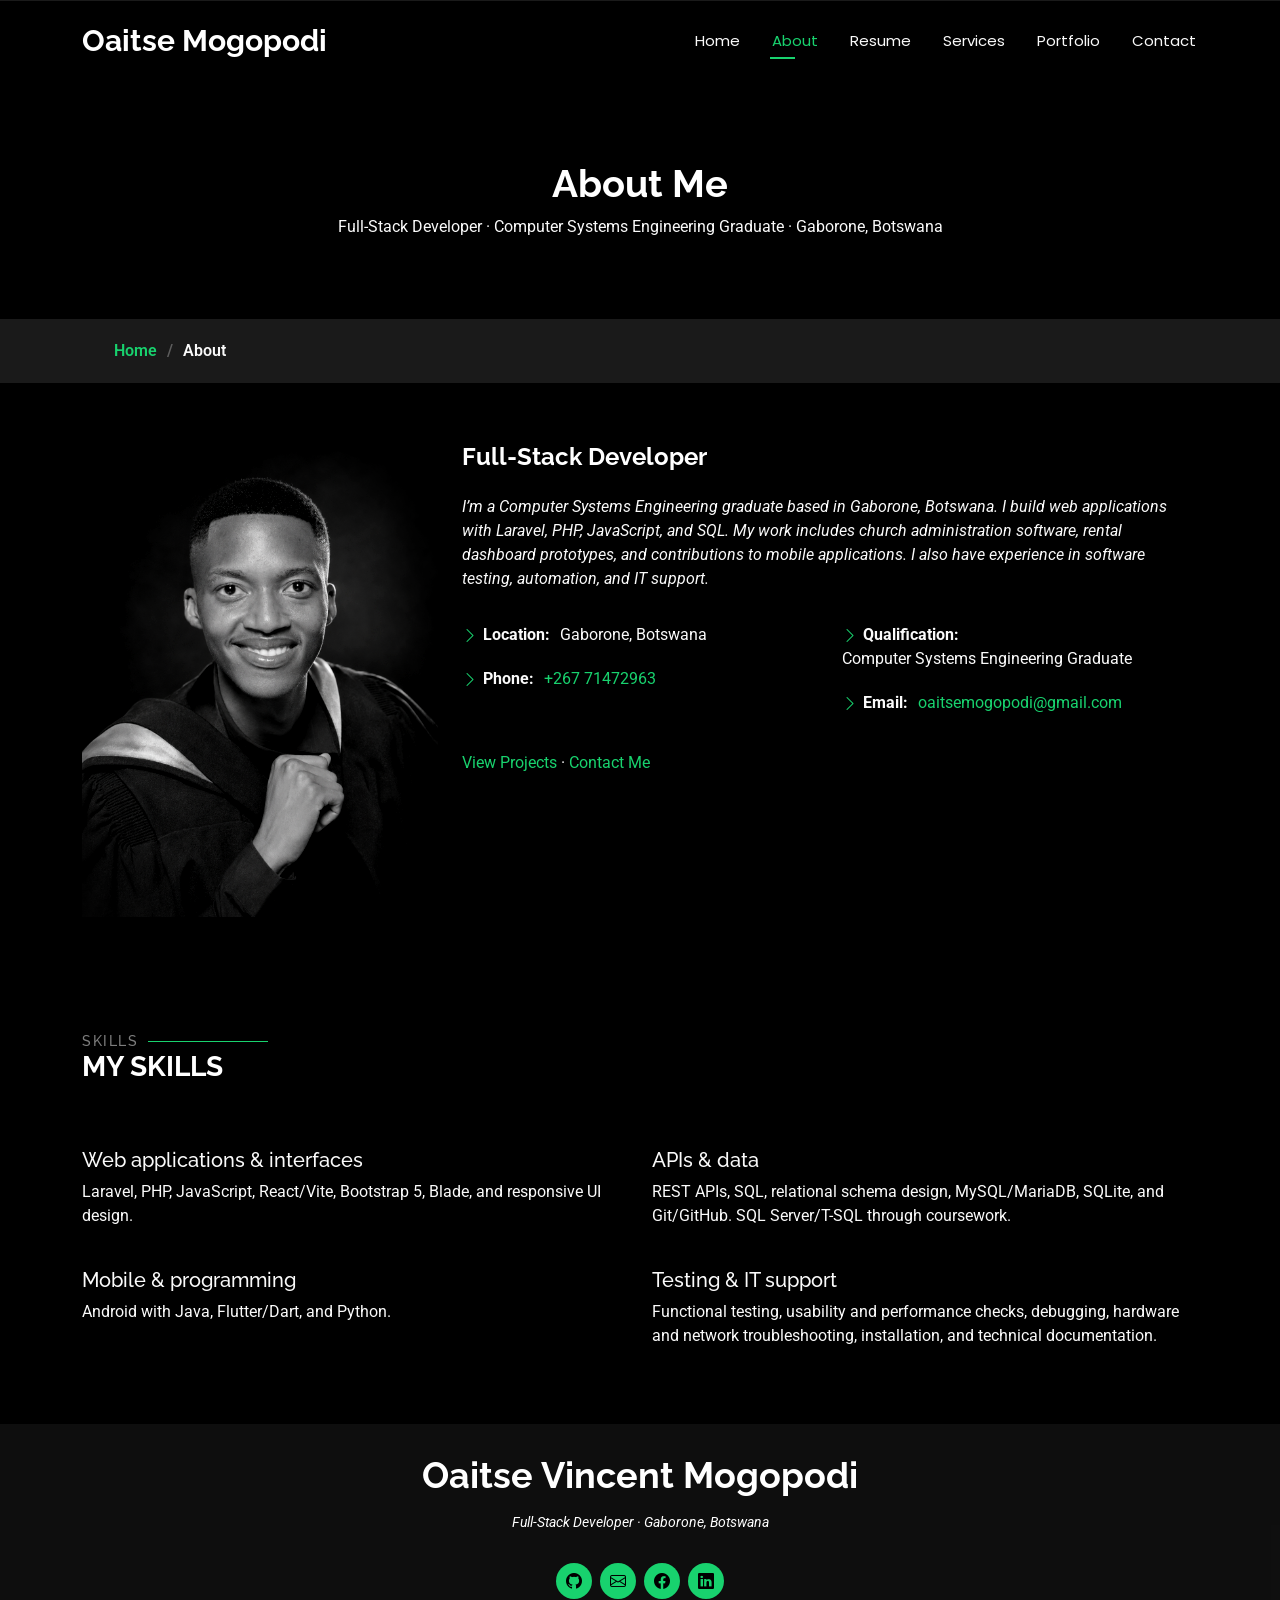
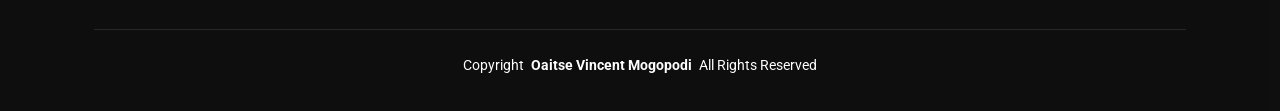
==== commit 7df6f95d: "Clean up about.html by removing template details Removed template information and footer credits fro" ====
--- a/about.html
+++ b/about.html
@@ -30,10 +30,6 @@
 
   <!-- =======================================================
   * Template Name: Personal
-  * Template URL: https://bootstrapmade.com/personal-free-resume-bootstrap-template/
-  * Updated: Mar 05 2025 with Bootstrap v5.3.3
-  * Author: BootstrapMade.com
-  * License: https://bootstrapmade.com/license/
   ======================================================== -->
   <link href="assets/css/personalisation.css" rel="stylesheet">
 </head>
@@ -122,11 +118,6 @@
           <span>Copyright</span> <strong class="px-1 sitename">Oaitse Vincent Mogopodi</strong> <span>All Rights Reserved</span>
         </div>
         <div class="credits">
-          <!-- All the links in the footer should remain intact. -->
-          <!-- You can delete the links only if you've purchased the pro version. -->
-          <!-- Licensing information: https://bootstrapmade.com/license/ -->
-          <!-- Purchase the pro version with working PHP/AJAX contact form: [buy-url] -->
-          Designed by <a href="https://bootstrapmade.com/">BootstrapMade</a> | <a href="https://bootstrapmade.com/tools/">DevTools</a>
         </div>
       </div>
     </div>
@@ -156,4 +147,4 @@
 
 </body>
 
-</html>+</html>
